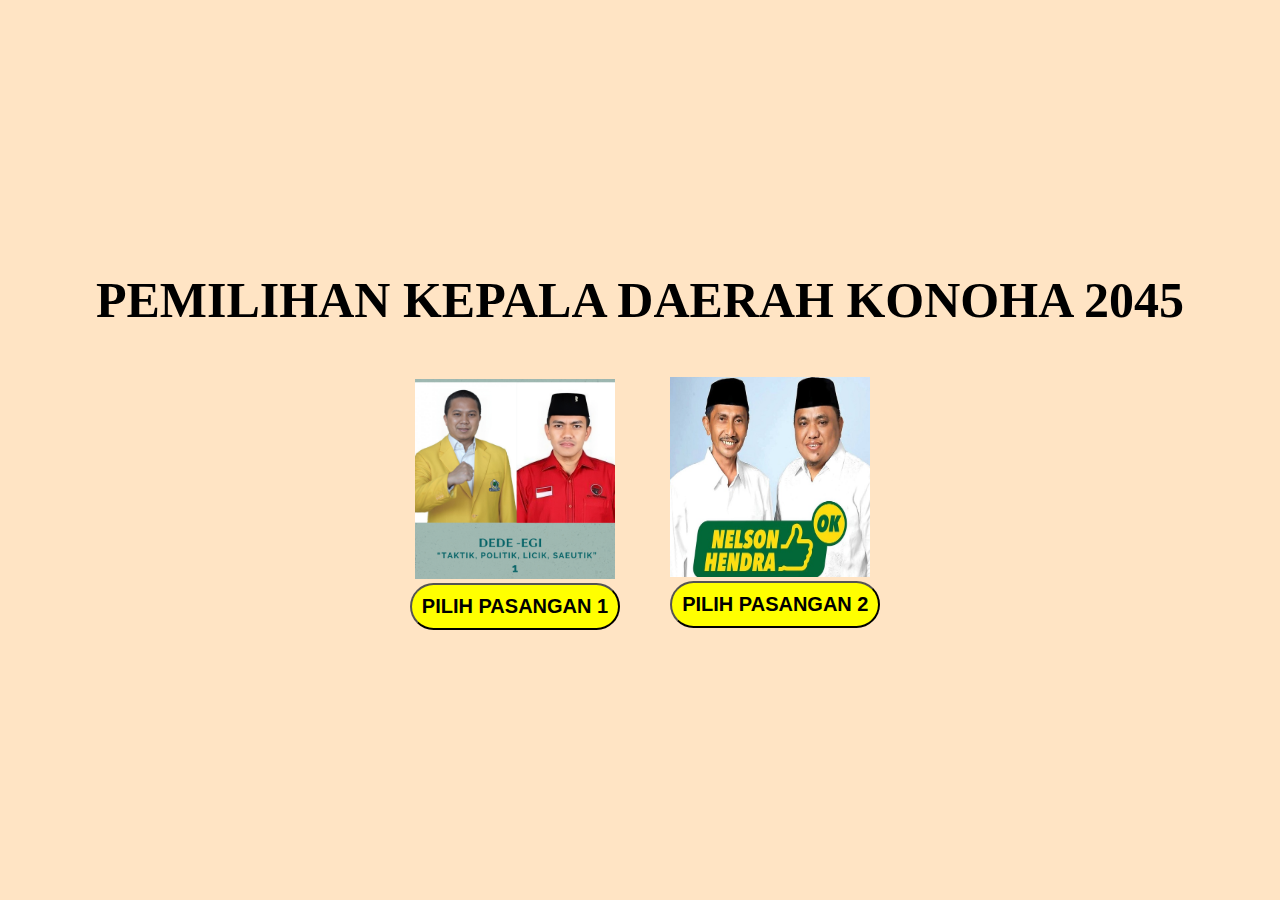
==== index.html @ 477a3666 "merubah file css" ====
<!DOCTYPE html>
<html lang="en">
<head>
    <meta charset="UTF-8">
    <meta name="viewport" content="width=device-width, initial-scale=1.0">
    <title>PEMILU 2045</title>
    <link rel="stylesheet" href="komedi.css" />
</head>
<body>
    <div class="content">
        <div class="wrapper">
            <div>
                <h1 class="pemilu">PEMILIHAN KEPALA DAERAH KONOHA 2045</h1>
                <div id="pop" class="hidden">
                    <h3>ANDA SUDAH MEMILIH PASANGAN NOMOR 1 </h3>
                </div>
            </div>
            <div class="calon">
                <div class="pasangan1">
                    <img src="/image/1.png" alt="pasangan 1" class="photo" />
                    <button onclick="massage()">PILIH PASANGAN 1</button>
                </div>
                <div class="pasangan2">
                    <img src="/image/2.jpg" alt="pasangan 2" class="photo" />
                    <button class="animated-box"> PILIH PASANGAN 2</button>
                </div>
            </div>
        </div>
    </div>

    <script>

        const massage = ()=> {
            const pop = document.getElementById('pop');
            pop.classList.remove('hidden')
            pop.classList.add('visible');
        }

        const animatedBox = document.querySelector('.animated-box');

        // Fungsi untuk mengatur posisi acak
        function setRandomPosition(element) {
            const x = Math.floor(Math.random() * (window.innerWidth - element.clientWidth));
            const y = Math.floor(Math.random() * (window.innerHeight - element.clientHeight));
            element.style.left = `${x}px`;
            element.style.top = `${y}px`;
        }

        // Mengatur animasi untuk berhenti dan berjalan saat di-hover
        animatedBox.addEventListener('mouseover', () => {
            setRandomPosition(animatedBox);
            animatedBox.style.animationPlayState = 'running';
        });

        animatedBox.addEventListener('mouseout', () => {
            animatedBox.style.animationPlayState = 'paused';
        });
    </script>
</body>
</html>
---- komedi.css ----
*,html,body{
    margin: 0;
    padding: 0;
}

.content{
    display: flex;
    justify-content: center;
    align-items: center;
    height: 100vh;
    width: 100%;
    background-color: bisque;
}

.wrapper{
    text-align: center;

}

.pemilu{
    font-size: 50px;
}

.calon{
    display: flex;
    justify-content: center;
    align-items: center;
    gap: 50px;
}

.photo {
    width: 200px;
    height: 200px;
    align-content: center;
}

.pasangan1 {
    justify-content: center;
    align-items: center;
    margin-top: 50px;
}
.pasangan2 {
    justify-content: center;
    align-items: center;
}

button{
    display: block;
    padding: 10px;
    border-radius: 30px;
    background-color: yellow;
    color: black;
    font-size: 20px;
    font-weight: bold;
}

.hidden {
    top: 30px;
    bottom: 30px;
    left: 30px;
    right: 30px;
    background-color: rgba(0,0,0,0.5);
    position: ;
    line-height: 600px;
    color: white;
    font-size: 40px;
    display: none;
}

.visible {
    top: 30px;
    bottom: 30px;
    left: 30px;
    right: 30px;
    background-color: rgba(0,0,0,0.5);
    position: fixed;
    line-height: 600px;
    color: white;
    font-size: 40px;
    display: block;
}

.animated-box {
    position: absolute;
    animation: move 5s infinite;
    animation-play-state: paused;
}

@keyframes move {
    0% { transform: translateX(0); }
    50% { transform: translateX(200px); }
    100% { transform: translateX(0); }
}

/* https://bit.ly/47GpNES */
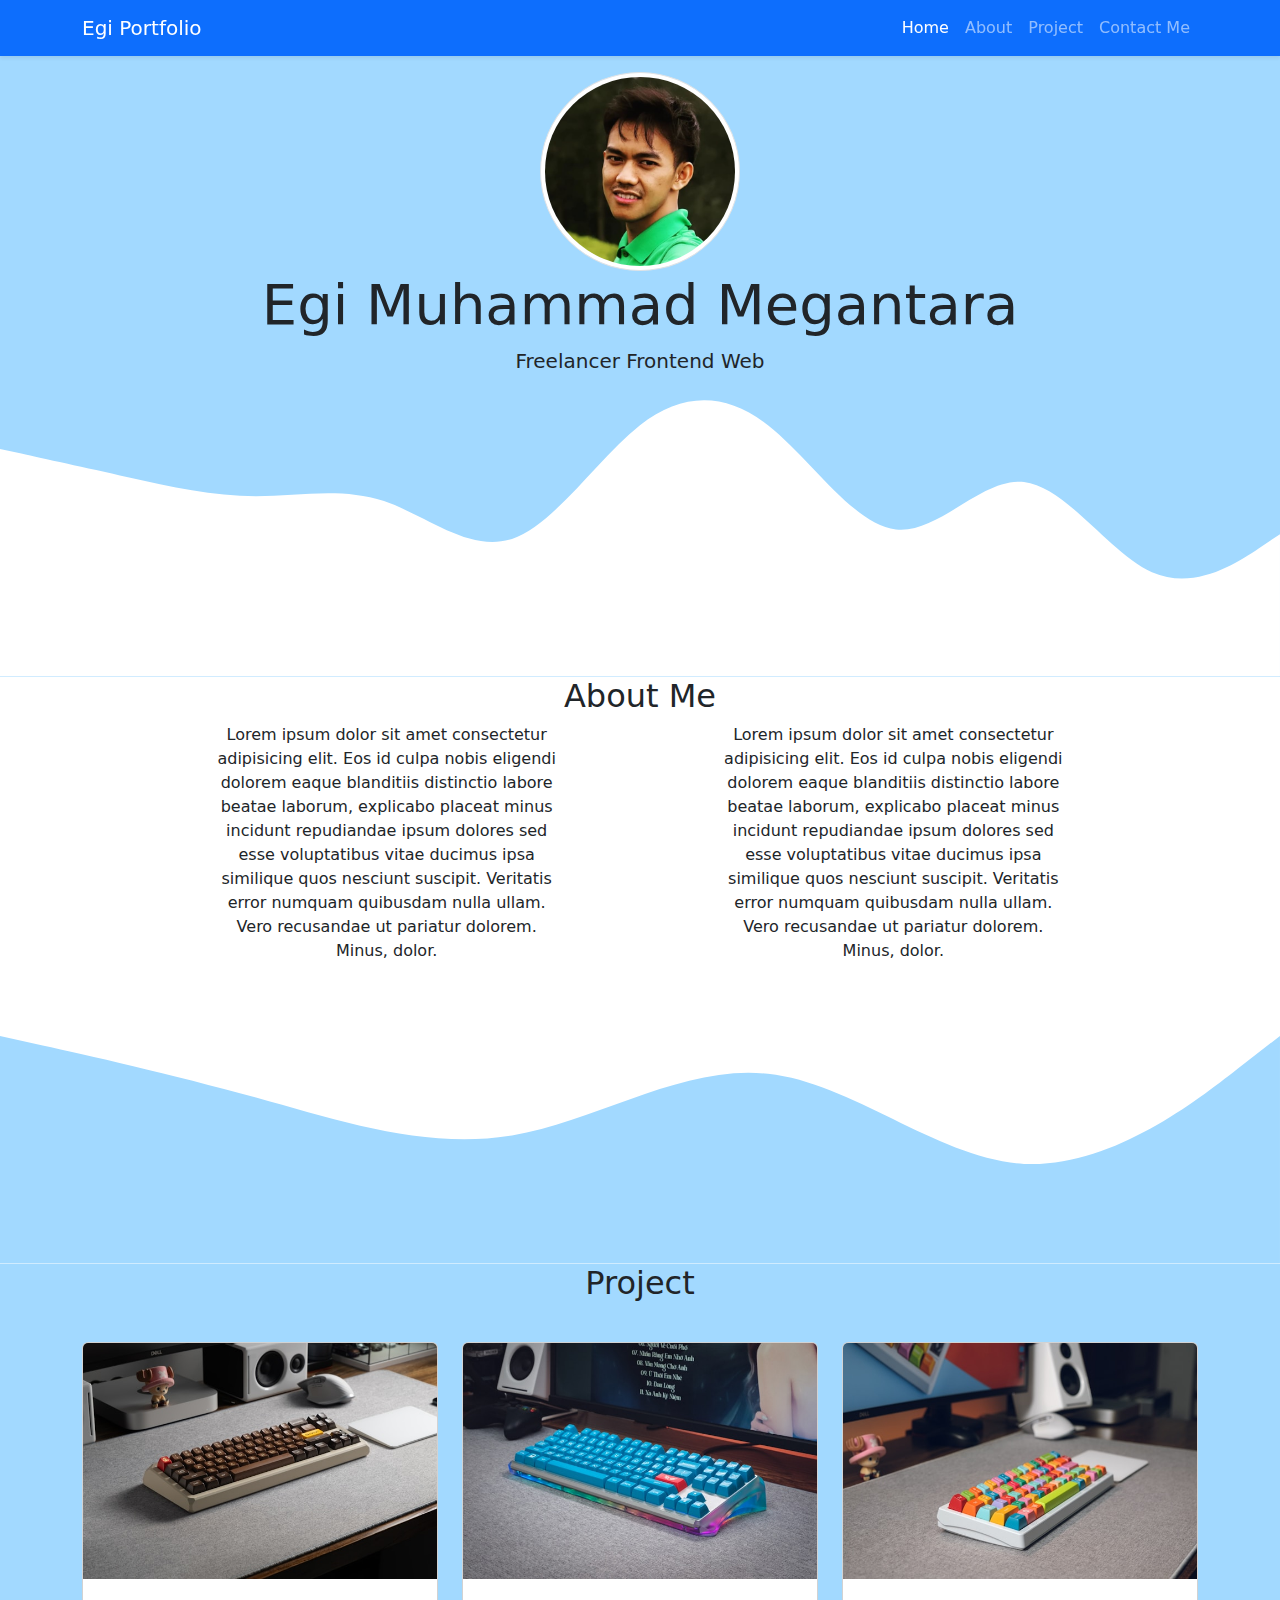
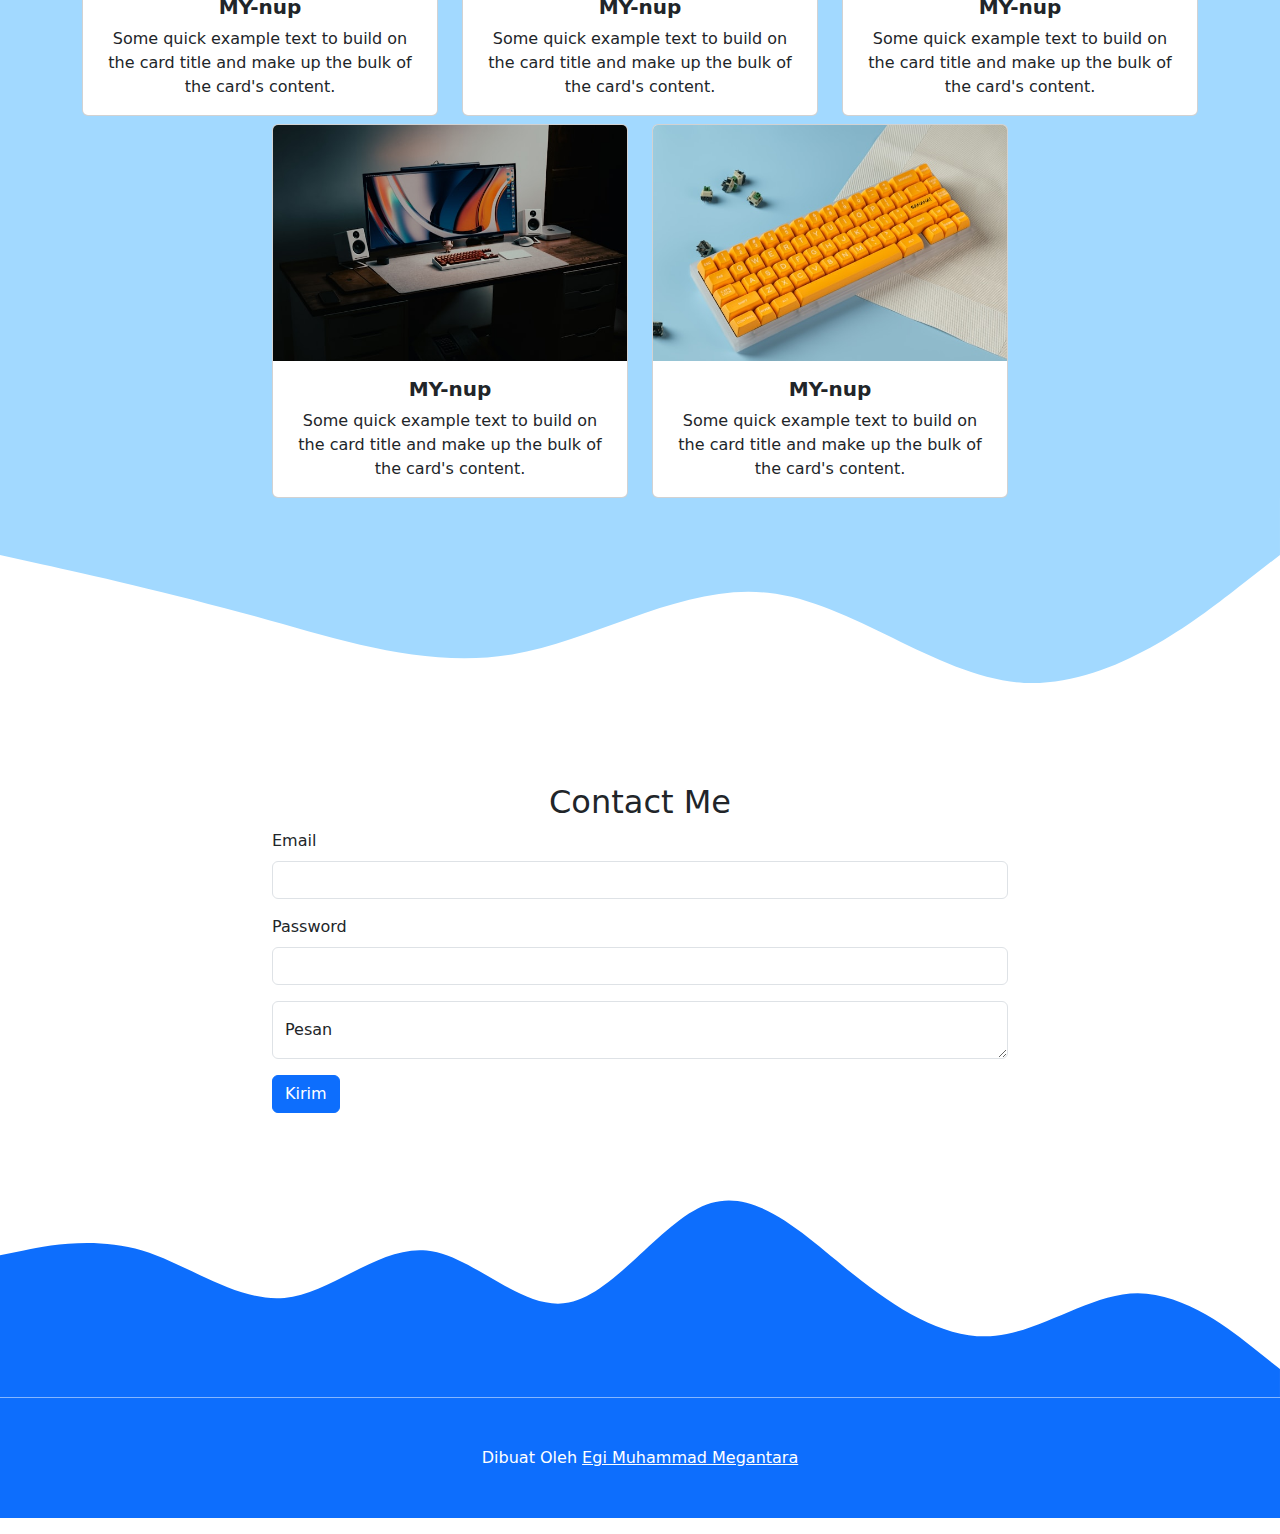
==== commit cdc26a15: "mengubah seluruh file" ====
--- a/index.html
+++ b/index.html
@@ -1,60 +1,222 @@
-<!DOCTYPE html>
+<!doctype html>
 <html lang="en">
+
 <head>
-    <meta charset="UTF-8">
-    <meta name="viewport" content="width=device-width, initial-scale=1.0">
-    <title>PEMILU 2045</title>
-    <link rel="stylesheet" href="komedi.css" />
+    <meta charset="utf-8">
+    <meta name="viewport" content="width=device-width, initial-scale=1">
+    <title>Egi Portfolio</title>
+    <!-- bootstrap -->
+    <link href="https://cdn.jsdelivr.net/npm/bootstrap@5.3.3/dist/css/bootstrap.min.css" rel="stylesheet"
+        integrity="sha384-QWTKZyjpPEjISv5WaRU9OFeRpok6YctnYmDr5pNlyT2bRjXh0JMhjY6hW+ALEwIH" crossorigin="anonymous">
+    <!-- link css -->
+    <link rel="stylesheet" href="style.css">
 </head>
+
 <body>
-    <div class="content">
-        <div class="wrapper">
-            <div>
-                <h1 class="pemilu">PEMILIHAN KEPALA DAERAH KONOHA 2045</h1>
-                <div id="pop" class="hidden">
-                    <h3>ANDA SUDAH MEMILIH PASANGAN NOMOR 1 </h3>
-                </div>
-            </div>
-            <div class="calon">
-                <div class="pasangan1">
-                    <img src="/image/1.png" alt="pasangan 1" class="photo" />
-                    <button onclick="massage()">PILIH PASANGAN 1</button>
-                </div>
-                <div class="pasangan2">
-                    <img src="/image/2.jpg" alt="pasangan 2" class="photo" />
-                    <button class="animated-box"> PILIH PASANGAN 2</button>
-                </div>
-            </div>
-        </div>
+    <!-- navbar -->
+    <nav class="navbar navbar-expand-lg bg-primary shadow-sm sticky-top" data-bs-theme="dark">
+        <div class="container" >
+            <a class="navbar-brand" href="#home">Egi Portfolio</a>
+            <button class="navbar-toggler" type="button" data-bs-toggle="collapse" data-bs-target="#navbarNav"
+                aria-controls="navbarNav" aria-expanded="false" aria-label="Toggle navigation">
+                <span class="navbar-toggler-icon"></span>
+            </button>
+            <div class="collapse navbar-collapse" id="navbarNav">
+                <ul class="navbar-nav ms-auto">
+                    <li class="nav-item">
+                        <a class="nav-link active" aria-current="page" href="#home">Home</a>
+                    </li>
+                    <li class="nav-item">
+                        <a class="nav-link" href="#about">About</a>
+                    </li>
+                    <li class="nav-item">
+                        <a class="nav-link" href="#project">Project</a>
+                    </li>
+                    <li class="nav-item">
+                        <a class="nav-link" href="#contact">Contact Me</a>
+                    </li>
+                </ul>
+            </div>
+        </div>
+    </nav>
+    <!-- navbar end -->
+
+    <!-- jumbotron -->
+    <div class="jumbotron text-center pt-3">
+        <img src="img/Apakabar sahabat semuanya.jpg" alt="photo egi" class="rounded-circle img-thumbnail" width="200px">
+        <h1 class="display-4">Egi Muhammad Megantara</h1>
+        <p class="lead">Freelancer Frontend Web
+        </p>
+        <svg xmlns="http://www.w3.org/2000/svg" viewBox="0 0 1440 320">
+            <path fill="#ffffff" fill-opacity="1" d="M0,64L24,69.3C48,75,96,85,144,96C192,107,240,117,288,117.3C336,117,384,
+                107,432,122.7C480,139,528,181,576,165.3C624,149,672,75,720,37.3C768,0,816,0,
+                864,37.3C912,75,960,149,1008,154.7C1056,160,1104,96,1152,101.3C1200,107,1248,
+                181,1296,202.7C1344,224,1392,192,1416,176L1440,160L1440,320L1416,320C1392,320,
+                1344,320,1296,320C1248,320,1200,320,1152,320C1104,320,1056,320,1008,320C960,320,
+                912,320,864,320C816,320,768,320,720,320C672,320,624,320,576,320C528,320,480,320,432,
+                320C384,320,336,320,288,320C240,320,192,320,144,320C96,320,48,320,24,320L0,320Z">
+            </path>
+        </svg>
     </div>
-
-    <script>
-
-        const massage = ()=> {
-            const pop = document.getElementById('pop');
-            pop.classList.remove('hidden')
-            pop.classList.add('visible');
-        }
-
-        const animatedBox = document.querySelector('.animated-box');
-
-        // Fungsi untuk mengatur posisi acak
-        function setRandomPosition(element) {
-            const x = Math.floor(Math.random() * (window.innerWidth - element.clientWidth));
-            const y = Math.floor(Math.random() * (window.innerHeight - element.clientHeight));
-            element.style.left = `${x}px`;
-            element.style.top = `${y}px`;
-        }
-
-        // Mengatur animasi untuk berhenti dan berjalan saat di-hover
-        animatedBox.addEventListener('mouseover', () => {
-            setRandomPosition(animatedBox);
-            animatedBox.style.animationPlayState = 'running';
-        });
-
-        animatedBox.addEventListener('mouseout', () => {
-            animatedBox.style.animationPlayState = 'paused';
-        });
-    </script>
+    <!-- jumbotron end -->
+
+    <!-- about -->
+     <div id="about">
+         <div class="container text-center">
+             <div class="col">
+                 <div class="row">
+                     <h2>About Me</h2>
+                 </div>
+             </div>
+             <div class="row justify-content-evenly">
+                 <div class="col-md-4">
+                     <p>Lorem ipsum dolor sit amet consectetur adipisicing elit. Eos id culpa nobis eligendi dolorem eaque
+                         blanditiis distinctio labore beatae laborum, explicabo placeat minus incidunt repudiandae ipsum
+                         dolores sed esse voluptatibus vitae ducimus ipsa similique quos nesciunt suscipit. Veritatis error
+                         numquam quibusdam nulla ullam. Vero recusandae ut pariatur dolorem. Minus, dolor.
+                     </p>
+                 </div>
+                 <div class="col-md-4">
+                     <p>Lorem ipsum dolor sit amet consectetur adipisicing elit. Eos id culpa nobis eligendi dolorem eaque
+                         blanditiis distinctio labore beatae laborum, explicabo placeat minus incidunt repudiandae ipsum
+                         dolores sed esse voluptatibus vitae ducimus ipsa similique quos nesciunt suscipit. Veritatis error
+                         numquam quibusdam nulla ullam. Vero recusandae ut pariatur dolorem. Minus, dolor.
+                     </p>
+                 </div>
+             </div>
+         </div>
+     </div>
+    <svg xmlns="http://www.w3.org/2000/svg" viewBox="0 0 1440 320">
+        <path fill="#a2d9ff" fill-opacity="1" d="M0,64L48,74.7C96,85,192,107,288,133.3C384,160,480,192,576,176C672,160,768,96,864,106.7C960,117,1056,203,
+            1152,208C1248,213,1344,139,1392,101.3L1440,64L1440,320L1392,320C1344,320,1248,320,1152,320C1056,320,960,320,864,
+            320C768,320,672,320,576,320C480,320,384,320,288,320C192,320,96,320,48,320L0,320Z">
+        </path>
+    </svg>
+    <!-- about me -->
+
+    <!-- project -->
+    <section id="project">
+        <div class="container text-center">
+            <div class="row mb-4">
+                <div class="col">
+                    <h2>Project</h2>
+                </div>
+            </div>
+            <div class="row justify-content-center">
+                <div class="col-md-4 pt-2">
+                    <div class="card">
+                        <img src="img/1.jpg" class="card-img-top" alt="keyboard-1">
+                        <div class="card-body">
+                            <h5 class="card-title fw-bold">MY-nup</h5>
+                            <p class="card-text">Some quick example text to build on the card title and make up the bulk
+                                of the card's content.</p>
+                        </div>
+                    </div>
+                </div>
+                <div class="col-md-4 pt-2">
+                    <div class="card">
+                        <img src="img/2.jpg" class="card-img-top" alt="keyboard-2">
+                        <div class="card-body">
+                            <h5 class="card-title fw-bold">MY-nup</h5>
+                            <p class="card-text">Some quick example text to build on the card title and make up the bulk
+                                of the card's content.</p>
+                        </div>
+                    </div>
+                </div>
+                <div class="col-md-4 pt-2">
+                    <div class="card">
+                        <img src="img/3.jpg" class="card-img-top" alt="keyboard-3">
+                        <div class="card-body">
+                            <h5 class="card-title fw-bold">MY-nup</h5>
+                            <p class="card-text">Some quick example text to build on the card title and make up the bulk
+                                of the card's content.</p>
+                        </div>
+                    </div>
+                </div>
+                <div class="col-md-4 pt-2">
+                    <div class="card">
+                        <img src="img/4.jpg" class="card-img-top" alt="keyboard-4">
+                        <div class="card-body">
+                            <h5 class="card-title fw-bold">MY-nup</h5>
+                            <p class="card-text">Some quick example text to build on the card title and make up the bulk
+                                of the card's content.</p>
+                        </div>
+                    </div>
+                </div>
+                <div class="col-md-4 pt-2">
+                    <div class="card">
+                        <img src="img/5.jpg" class="card-img-top" alt="keyboard-4">
+                        <div class="card-body">
+                            <h5 class="card-title fw-bold">MY-nup</h5>
+                            <p class="card-text">Some quick example text to build on the card title and make up the bulk
+                                of the card's content.</p>
+                        </div>
+                    </div>
+                </div>
+
+            </div>
+        </div>
+    </section>
+
+    <svg xmlns="http://www.w3.org/2000/svg" viewBox="0 0 1440 320">
+        <path fill="#a2d9ff" fill-opacity="1" d="M0,64L48,74.7C96,85,192,107,288,133.3C384,160,480,192,576,176C672,160,768,96,864,106.7C960,117,1056,203,1152,
+            208C1248,213,1344,139,1392,101.3L1440,64L1440,0L1392,0C1344,0,1248,0,1152,0C1056,0,960,0,864,0C768,0,672,0,576,
+            0C480,0,384,0,288,0C192,0,96,0,48,0L0,0Z">
+        </path>
+    </svg>
+    <!-- project end -->
+
+    <!-- contact me -->
+    <div id="contact">
+        <div class="container">
+            <h2 class="text-center">Contact Me</h2>
+            <div class="row justify-content-center">
+                <div class="col-md-8">
+                    <form>
+                        <div class="mb-3">
+                            <label for="exampleInputEmail1" class="form-label">Email</label>
+                            <input type="email" class="form-control" id="exampleInputEmail1"
+                                aria-describedby="emailHelp">
+                        </div>
+                        <div class="mb-3">
+                            <label for="exampleInputPassword1" class="form-label">Password</label>
+                            <input type="password" class="form-control" id="exampleInputPassword1">
+                        </div>
+                        <div class="form-floating">
+                            <textarea class="form-control mb-3" placeholder="Leave a comment here"
+                                id="floatingTextarea"></textarea>
+                            <label for="floatingTextarea">Pesan</label>
+                        </div>
+                        <button type="submit" class="btn btn-primary">Kirim</button>
+                    </form>
+                </div>
+            </div>
+        </div>
+    </div>
+    <!-- contact me end -->
+    
+    <!-- footer -->
+    <svg xmlns="http://www.w3.org/2000/svg" viewBox="0 0 1440 320">
+        <path fill="#0d6efd" fill-opacity="1"
+            d="M0,160L26.7,154.7C53.3,149,107,139,160,154.7C213.3,171,267,213,320,208C373.3,203,427,149,480,154.7C533.3,
+            160,587,224,640,213.3C693.3,203,747,117,800,101.3C853.3,85,907,139,960,181.3C1013.3,224,1067,256,1120,
+            250.7C1173.3,245,1227,203,1280,202.7C1333.3,203,1387,245,1413,266.7L1440,288L1440,320L1413.3,320C1386.7,320,
+            1333,320,1280,320C1226.7,320,1173,320,1120,320C1066.7,320,1013,320,960,320C906.7,320,853,320,800,320C746.7,320,
+            693,320,640,320C586.7,320,533,320,480,320C426.7,320,373,320,320,320C266.7,320,213,320,160,320C106.7,320,53,320,
+            27,320L0,320Z">
+        </path>
+    </svg>
+    <footer id="footer">
+        <div class="container text-center text-white ">
+            <p class="p-5">Dibuat Oleh <a href="" class="text-white">Egi Muhammad Megantara</a></p>
+        </div>
+    </footer>
+    <!-- footer end -->
+
+
+    <script src="https://cdn.jsdelivr.net/npm/bootstrap@5.3.3/dist/js/bootstrap.bundle.min.js"
+        integrity="sha384-YvpcrYf0tY3lHB60NNkmXc5s9fDVZLESaAA55NDzOxhy9GkcIdslK1eN7N6jIeHz"
+        crossorigin="anonymous"></script>
 </body>
-</html>
+
+</html>--- a/style.css
+++ b/style.css
@@ -0,0 +1,11 @@
+.jumbotron {
+    background-color: #a2d9ff;
+}
+
+#project{
+    background-color: #a2d9ff;
+}
+
+#footer{
+    background-color: #0d6efd;
+}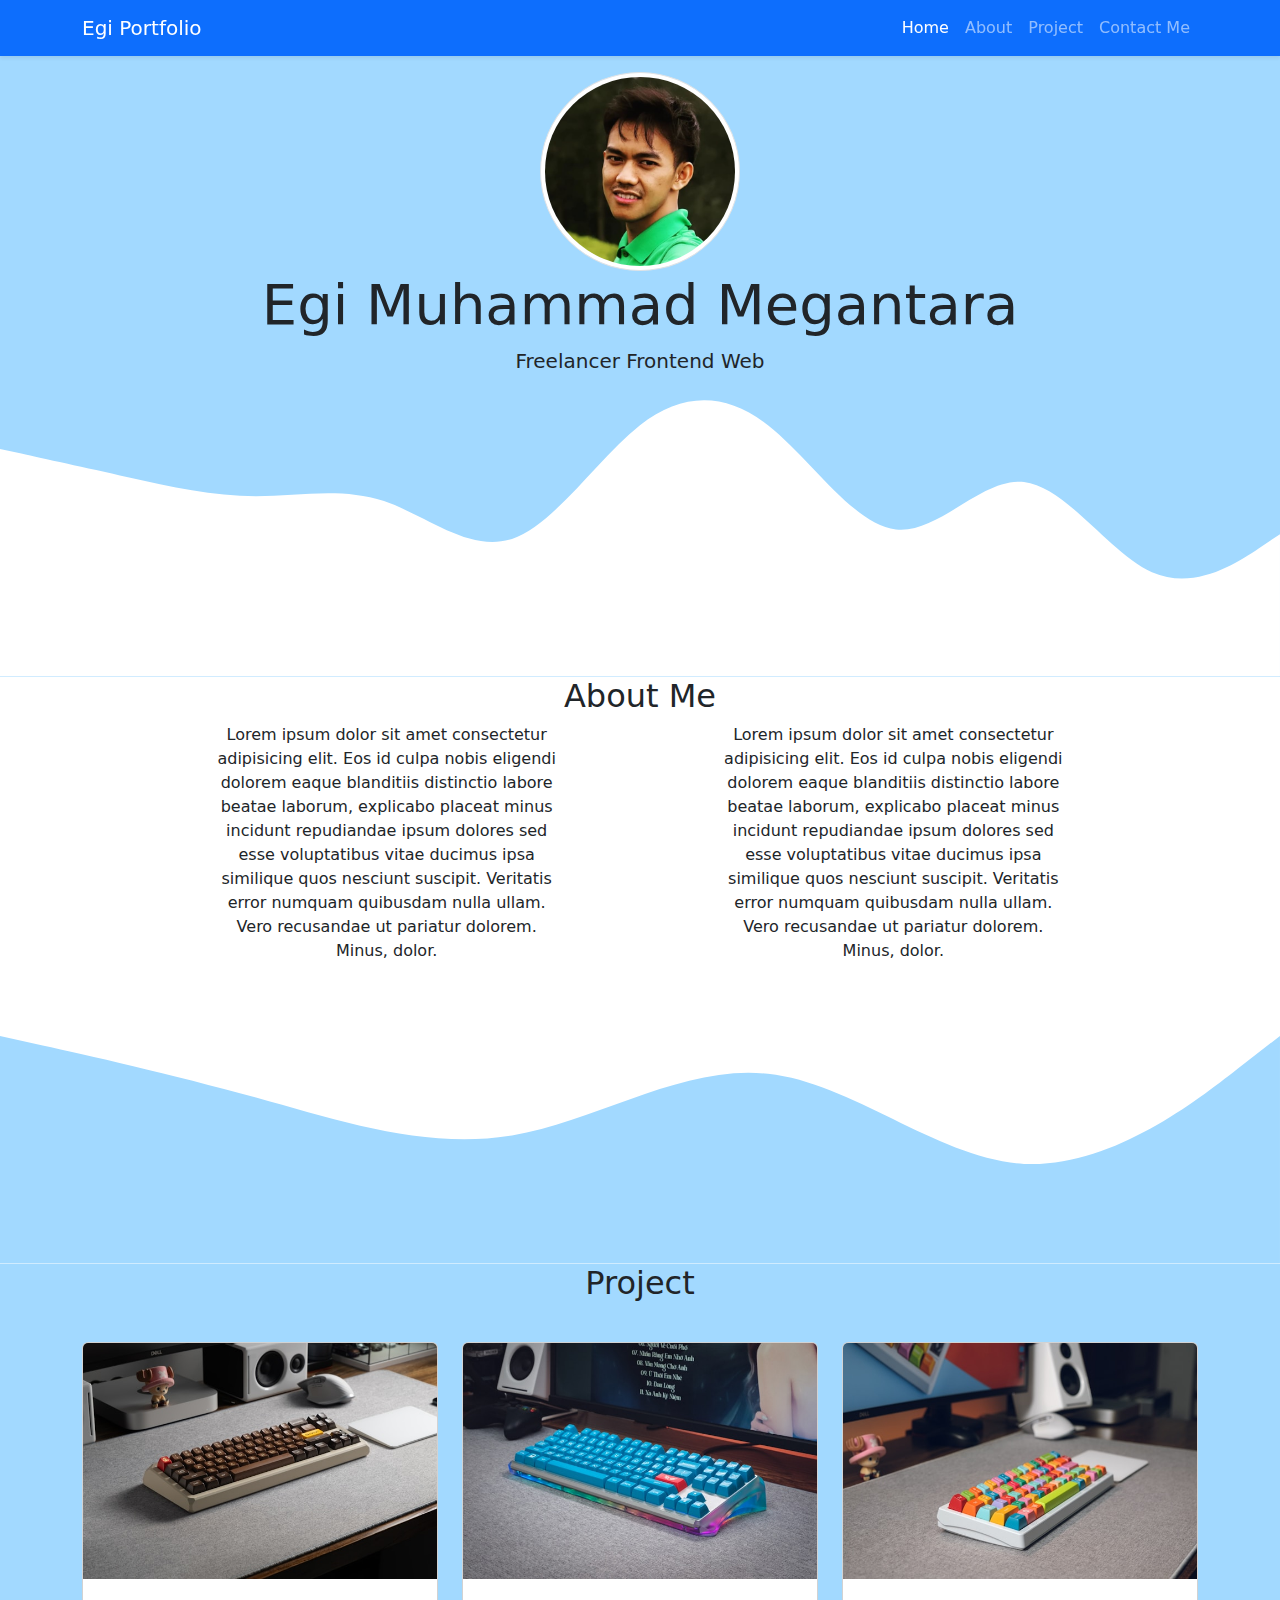
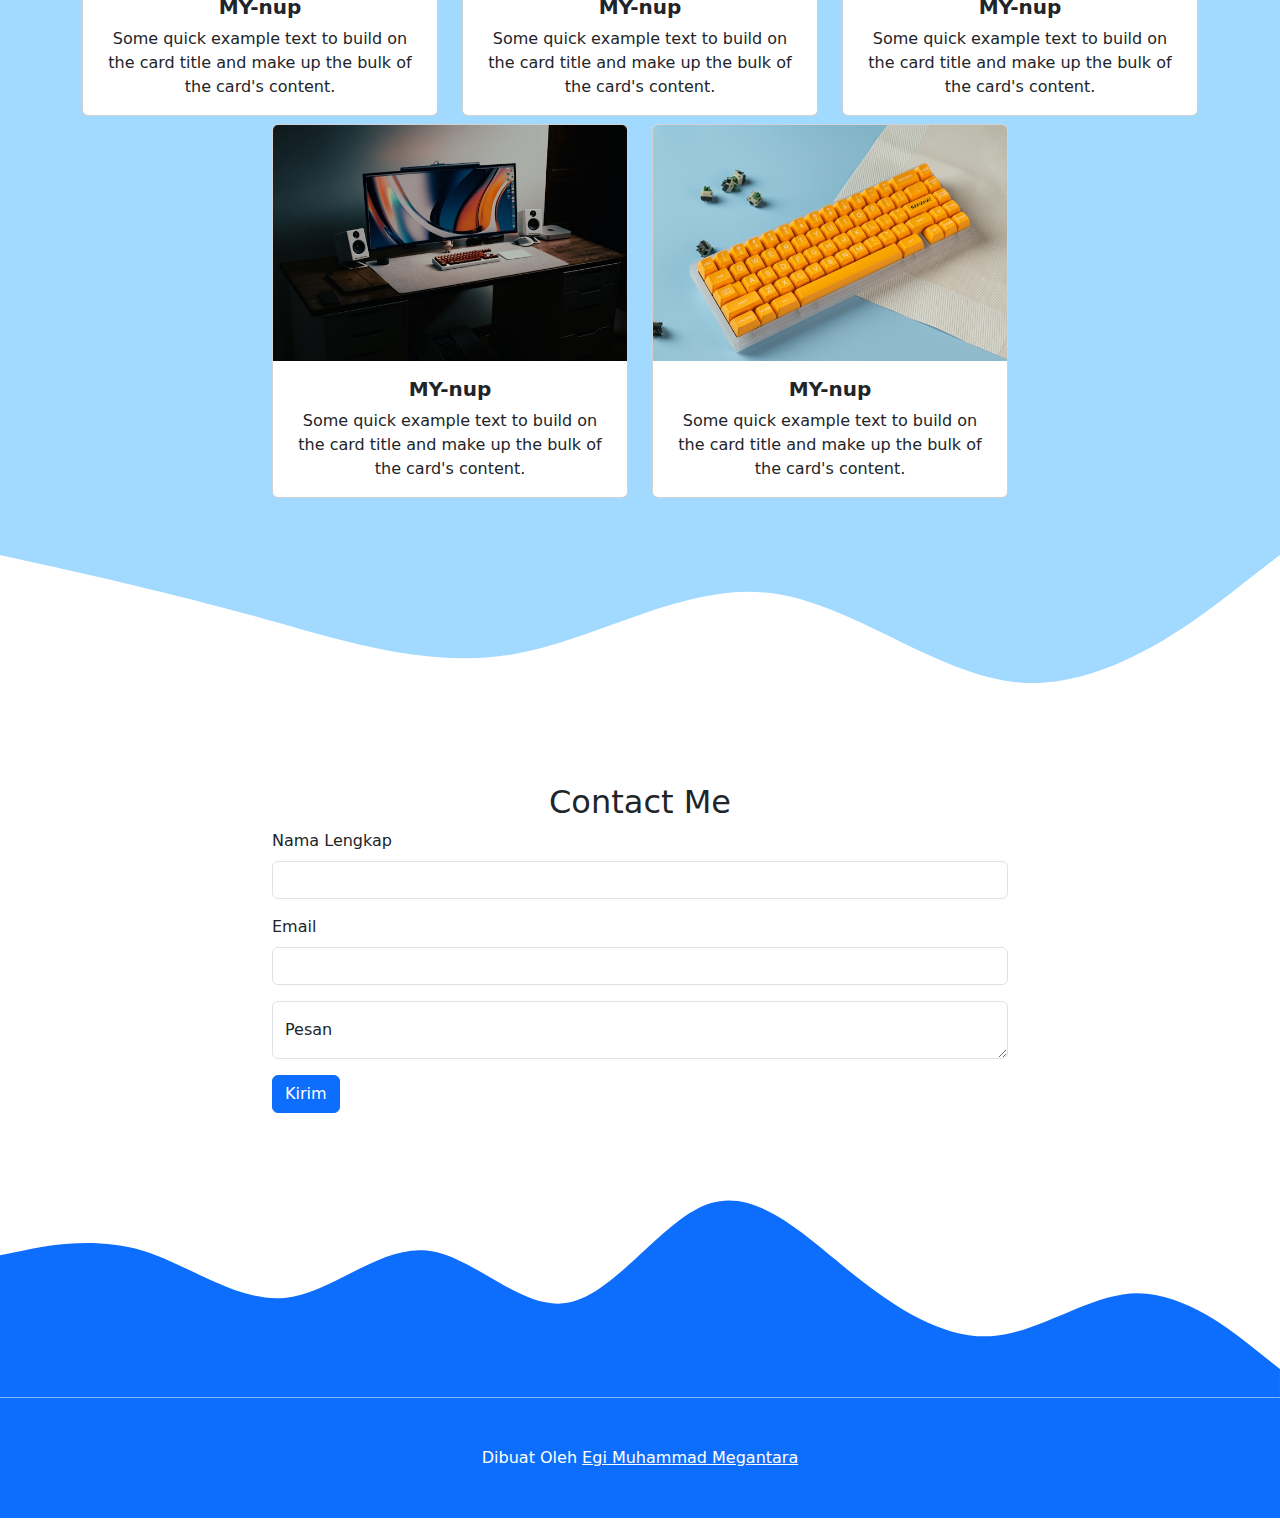
==== commit a7fa415c: "merubah password dan menambah nama lengkap" ====
--- a/index.html
+++ b/index.html
@@ -174,13 +174,13 @@
                 <div class="col-md-8">
                     <form>
                         <div class="mb-3">
-                            <label for="exampleInputEmail1" class="form-label">Email</label>
-                            <input type="email" class="form-control" id="exampleInputEmail1"
+                            <label for="exampleInputEmail1" class="form-label">Nama Lengkap</label>
+                            <input type="text" class="form-control" id="exampleInputEmail1"
                                 aria-describedby="emailHelp">
                         </div>
                         <div class="mb-3">
-                            <label for="exampleInputPassword1" class="form-label">Password</label>
-                            <input type="password" class="form-control" id="exampleInputPassword1">
+                            <label for="exampleInputPassword1" class="form-label">Email</label>
+                            <input type="email" class="form-control" id="exampleInputPassword1">
                         </div>
                         <div class="form-floating">
                             <textarea class="form-control mb-3" placeholder="Leave a comment here"
